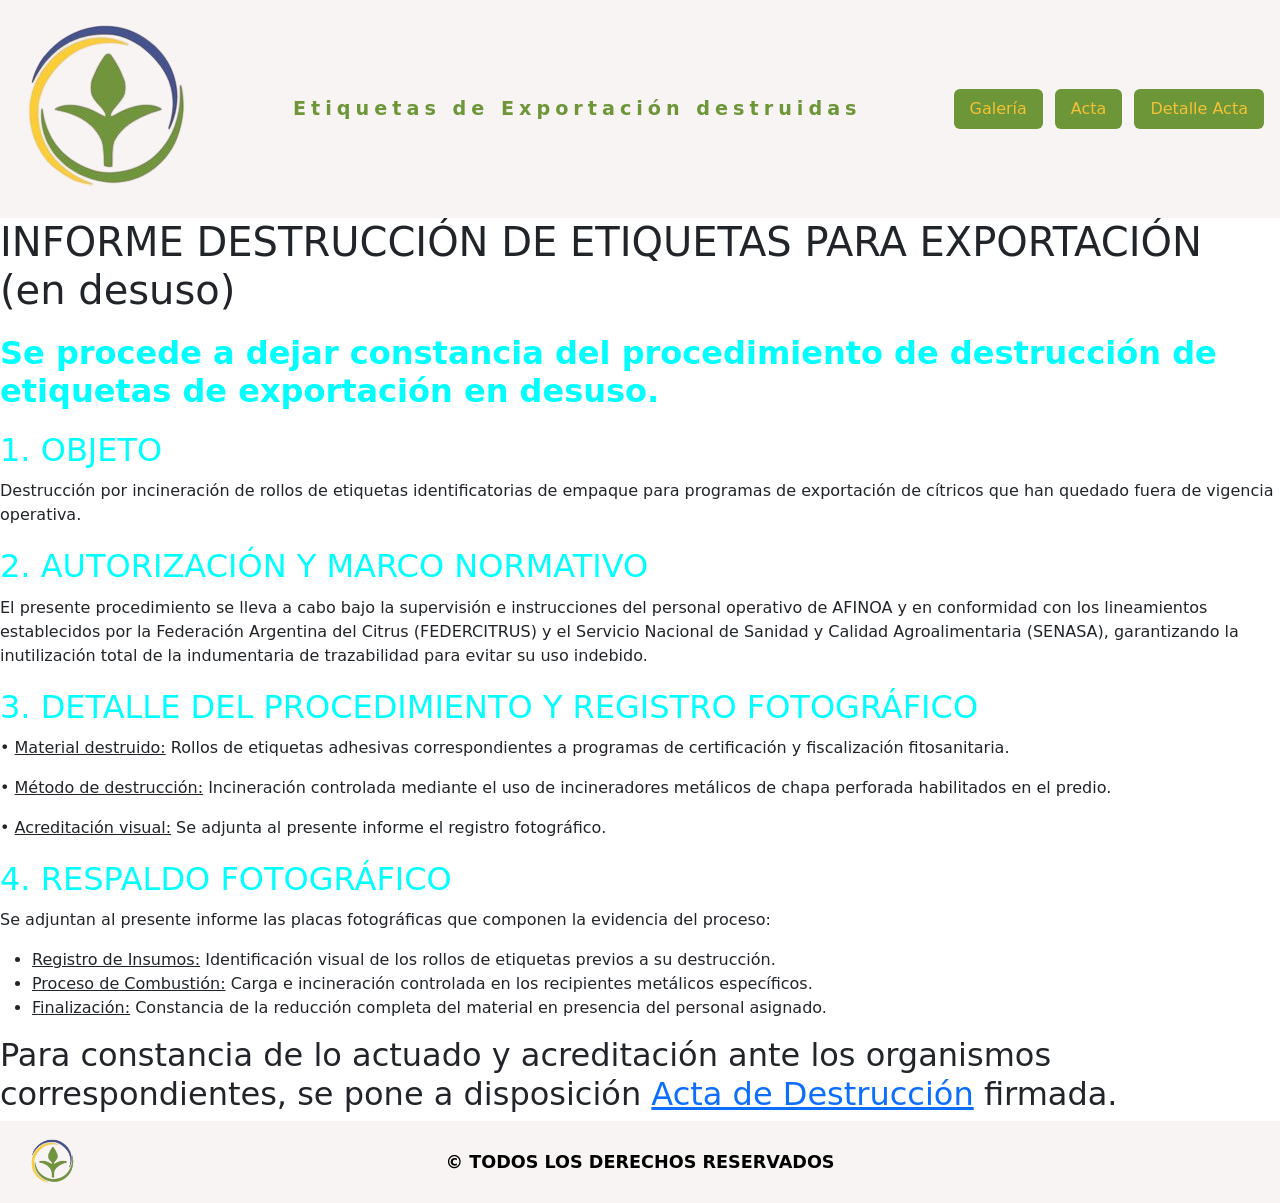
==== index.html @ 7166b17e "se crea index de destruccion etiquetas" ====
<!DOCTYPE html>
<html lang="en">

<head>
  <meta charset="UTF-8">
  <meta name="viewport" content="width=device-width, initial-scale=1.0">
  <title>Etiquetas Exportación</title>
  <link rel="stylesheet" href="https://cdn.jsdelivr.net/npm/bootstrap@5.3.8/dist/css/bootstrap.min.css" rel="stylesheet"
    integrity="sha384-sRIl4kxILFvY47J16cr9ZwB07vP4J8+LH7qKQnuqkuIAvNWLzeN8tE5YBujZqJLB" crossorigin="anonymous">
  <link rel="stylesheet" href="./css/estilos.css">
</head>

<body>
  <header>
    <nav class="nav-afinoa">
      <img src="./img/logo.png" alt="img">
      <p class="frase">Etiquetas de Exportación destruidas</p>
      <div class="botones">
        <a href="#a-referenciar" class="btn-nav">Galería</a>
        <a href="#a-referenciar" class="btn-nav">Acta</a>
        <a href="#a-referenciar" class="btn-nav">Detalle Acta</a>
      </div>
    </nav>
  </header>
  <main>
    <h1>INFORME DESTRUCCIÓN DE ETIQUETAS PARA EXPORTACIÓN (en desuso)</h1>

    <div class="card-body">
      <h3><strong>Se procede a dejar constancia del procedimiento de destrucción de etiquetas de exportación en
          desuso.</strong></h3>
      <h3>1. OBJETO</h3>
      <p class="card-text">
        Destrucción por incineración de rollos de etiquetas identificatorias de empaque para programas de exportación de
        cítricos que han quedado fuera de vigencia operativa.
      </p>
    </div>

    <div class="card-body">
      <h3>2. AUTORIZACIÓN Y MARCO NORMATIVO</h3>
      <p class="card-text">
        El presente procedimiento se lleva a cabo bajo la supervisión e instrucciones del personal operativo de AFINOA y
        en conformidad con los lineamientos establecidos por la Federación Argentina del Citrus (FEDERCITRUS) y el
        Servicio Nacional de Sanidad y Calidad Agroalimentaria (SENASA), garantizando la inutilización total de la
        indumentaria de trazabilidad para evitar su uso indebido.
      </p>
    </div>

    <div class="card-body">
      <h3>3. DETALLE DEL PROCEDIMIENTO Y REGISTRO FOTOGRÁFICO</h3>
      <p class="card-text">• <u>Material destruido:</u> Rollos de etiquetas adhesivas correspondientes a programas de
        certificación y fiscalización fitosanitaria.</p>

      <p>• <u>Método de destrucción:</u> Incineración controlada mediante el uso de incineradores metálicos de chapa
        perforada
        habilitados en el predio.</p>

      <p class="card-text">• <u>Acreditación visual:</u>
        Se adjunta al presente informe el registro fotográfico.
      </p>
    </div>

    <div class="card-body">
      <h3>4. RESPALDO FOTOGRÁFICO</h3>
      <p class="card-text">Se adjuntan al presente informe las placas fotográficas que componen la evidencia del
        proceso:</p>
      <ul>
        <li><u>Registro de Insumos:</u> Identificación visual de los rollos de etiquetas previos a su destrucción.
        </li>

        <li><u>Proceso de Combustión:</u> Carga e incineración controlada en los recipientes metálicos específicos.
        </li>

        <li><u>Finalización:</u> Constancia de la reducción completa del material en presencia del personal asignado.
        </li>
      </ul>
    </div>

    <h2>Para constancia de lo actuado y acreditación ante los organismos correspondientes, se pone a disposición <a
        href="">Acta
        de Destrucción</a> firmada.</h2>


    <footer class="footer-afinoa py-3">
      <div class="container-fluid">
        <div class="row align-items-center gy-2">
          <!-- Columna del Logo: Centrado en celular, a la izquierda en PC -->
          <div class="col-12 col-md-3 text-center text-md-start">
            <a href="./index.html">
              <img src="./img/logo.png" alt="Logo de Blog" class="img-fluid" style="max-height: 50px;" />
            </a>
          </div>

          <!-- Columna del Texto: Centrado en todo tamaño de pantalla -->
          <div class="col-12 col-md-6 text-center">
            <p class="copyright mb-0 fw-bold">© TODOS LOS DERECHOS RESERVADOS</p>
          </div>

          <!-- Columna vacía solo para PC (equilibra el espacio del logo) -->
          <div class="col-md-3 d-none d-md-block"></div>
        </div>
      </div>
    </footer>



  </main>




  <script src="https://cdn.jsdelivr.net/npm/bootstrap@5.3.8/dist/js/bootstrap.bundle.min.js"
    integrity="sha384-FKyoEForCGlyvwx9Hj09JcYn3nv7wiPVlz7YYwJrWVcXK/BmnVDxM+D2scQbITxI"
    crossorigin="anonymous"></script>
</body>

</html>
---- css/estilos.css ----
* {
  margin: 0;
  padding: 0;
  box-sizing: border-box;
}

.nav-afinoa {
  background: rgb(249, 244, 244);
  color: #fff;
  display: flex;
  align-items: center;
  justify-content: space-between;
  flex-wrap: wrap;
  gap: 1rem;
  padding: 1rem;
}

.frase {
  margin: 0;
  font-size: 1.2rem;
  font-weight: bold;
  letter-spacing: 5px;
  color: rgb(108, 150, 56);
}

.botones {
  display: flex;
  gap: .75rem;
  flex-wrap: wrap;
}

.btn-nav {
  color: rgb(243, 194, 53);
  text-decoration: none;
  padding: .5rem 1rem;
  border-radius: 6px;
  background: rgb(108, 150, 56);
  transition: background-color 0.3s ease;
}

.btn-nav:hover {
  background: rgb(52, 69, 137);
}

@media(max-width: 600px) {
  .nav-afinoa {
    flex-direction: column;
    align-items: flex-start;
  }
}

.card-body h3 {
  font-size: 2rem;
  margin: 20px 0 10px;
  color: aqua;
}

.footer-afinoa {
  background: rgb(249, 244, 244);
  color: #000;
  padding: 2rem 1rem;
  width: 100%;
}

.footer-afinoa img {
  max-width: 120px;
  height: auto;
}

.copyright {
  font-size: 1.1rem;
  font-weight: bold;
  margin: 0;
  color: #000;
}
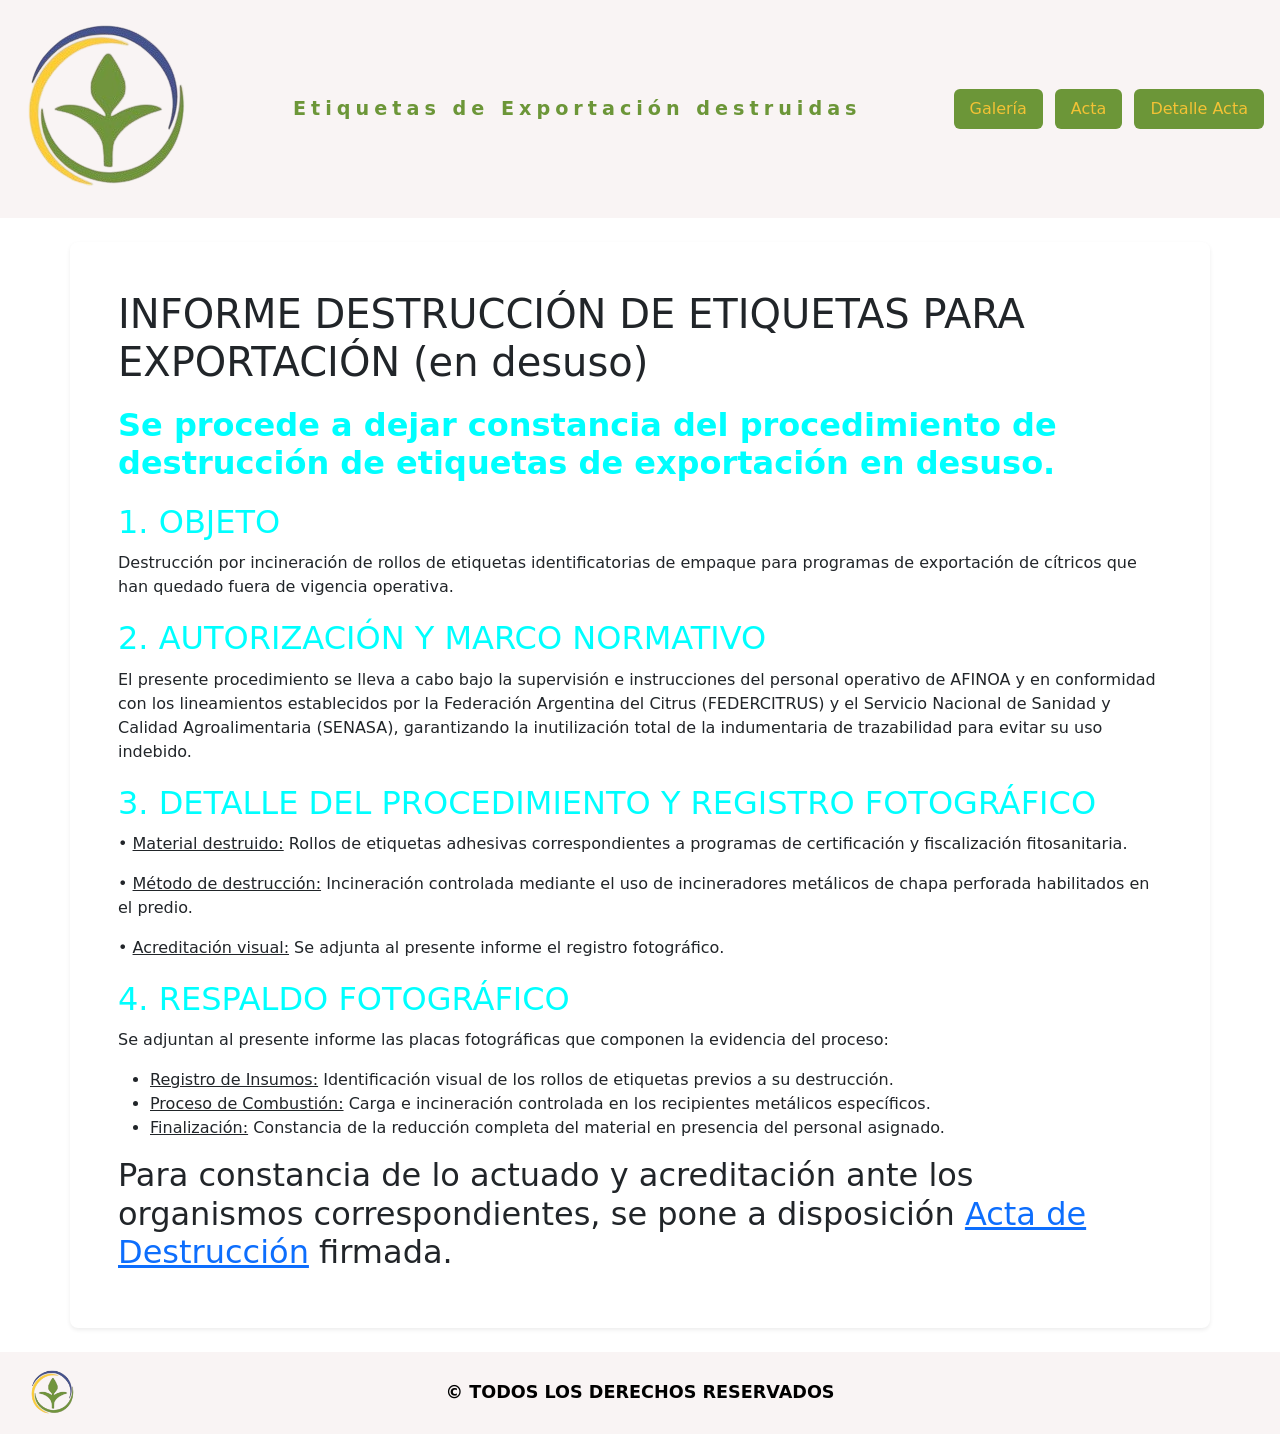
==== commit 1e4faa45: "se actualiza responsive" ====
--- a/index.html
+++ b/index.html
@@ -22,7 +22,7 @@
       </div>
     </nav>
   </header>
-  <main>
+  <main class="container-lg bg-white shadow-sm my-4 p-4 p-md-5 rounded-3">
     <h1>INFORME DESTRUCCIÓN DE ETIQUETAS PARA EXPORTACIÓN (en desuso)</h1>
 
     <div class="card-body">
@@ -80,32 +80,32 @@
         de Destrucción</a> firmada.</h2>
 
 
-    <footer class="footer-afinoa py-3">
-      <div class="container-fluid">
-        <div class="row align-items-center gy-2">
-          <!-- Columna del Logo: Centrado en celular, a la izquierda en PC -->
-          <div class="col-12 col-md-3 text-center text-md-start">
-            <a href="./index.html">
-              <img src="./img/logo.png" alt="Logo de Blog" class="img-fluid" style="max-height: 50px;" />
-            </a>
-          </div>
 
-          <!-- Columna del Texto: Centrado en todo tamaño de pantalla -->
-          <div class="col-12 col-md-6 text-center">
-            <p class="copyright mb-0 fw-bold">© TODOS LOS DERECHOS RESERVADOS</p>
-          </div>
-
-          <!-- Columna vacía solo para PC (equilibra el espacio del logo) -->
-          <div class="col-md-3 d-none d-md-block"></div>
-        </div>
-      </div>
-    </footer>
 
 
 
   </main>
 
+  <footer class="footer-afinoa py-3">
+    <div class="container-fluid">
+      <div class="row align-items-center gy-2">
+        <!-- Columna del Logo: Centrado en celular, a la izquierda en PC -->
+        <div class="col-12 col-md-3 text-center text-md-start">
+          <a href="./index.html">
+            <img src="./img/logo.png" alt="Logo de Blog" class="img-fluid" style="max-height: 50px;" />
+          </a>
+        </div>
 
+        <!-- Columna del Texto: Centrado en todo tamaño de pantalla -->
+        <div class="col-12 col-md-6 text-center">
+          <p class="copyright mb-0 fw-bold">© TODOS LOS DERECHOS RESERVADOS</p>
+        </div>
+
+        <!-- Columna vacía solo para PC (equilibra el espacio del logo) -->
+        <div class="col-md-3 d-none d-md-block"></div>
+      </div>
+    </div>
+  </footer>
 
 
   <script src="https://cdn.jsdelivr.net/npm/bootstrap@5.3.8/dist/js/bootstrap.bundle.min.js"
--- a/css/estilos.css
+++ b/css/estilos.css
@@ -72,4 +72,8 @@
   font-weight: bold;
   margin: 0;
   color: #000;
+}
+
+main {
+  width: 99%;
 }
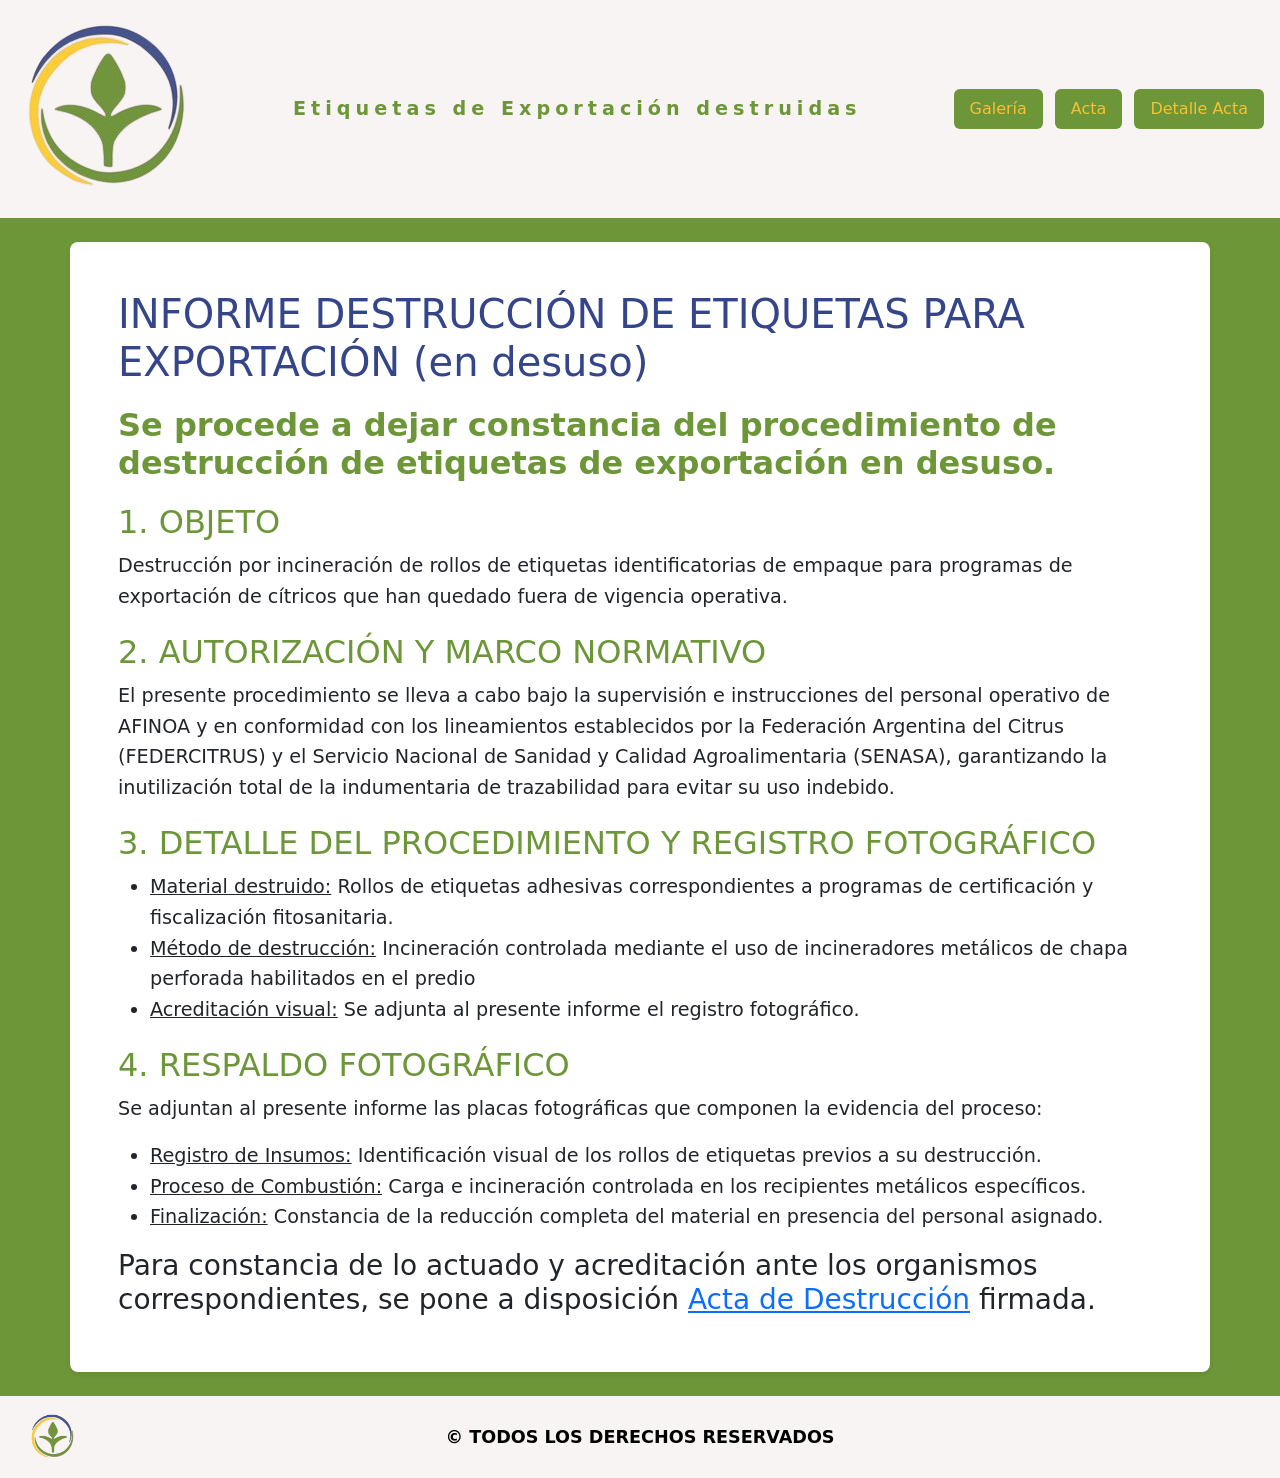
==== commit 36284d20: "se agregan colores al body y mejoras en los textos" ====
--- a/index.html
+++ b/index.html
@@ -47,16 +47,14 @@
 
     <div class="card-body">
       <h3>3. DETALLE DEL PROCEDIMIENTO Y REGISTRO FOTOGRÁFICO</h3>
-      <p class="card-text">• <u>Material destruido:</u> Rollos de etiquetas adhesivas correspondientes a programas de
-        certificación y fiscalización fitosanitaria.</p>
-
-      <p>• <u>Método de destrucción:</u> Incineración controlada mediante el uso de incineradores metálicos de chapa
-        perforada
-        habilitados en el predio.</p>
-
-      <p class="card-text">• <u>Acreditación visual:</u>
-        Se adjunta al presente informe el registro fotográfico.
-      </p>
+      <ul>
+        <li><u>Material destruido:</u> Rollos de etiquetas adhesivas correspondientes a programas de
+          certificación y fiscalización fitosanitaria.</li>
+        <li><u>Método de destrucción:</u> Incineración controlada mediante el uso de incineradores metálicos de chapa
+          perforada habilitados en el predio
+        </li>
+        <li><u>Acreditación visual:</u> Se adjunta al presente informe el registro fotográfico.</li>
+      </ul>
     </div>
 
     <div class="card-body">
@@ -75,9 +73,8 @@
       </ul>
     </div>
 
-    <h2>Para constancia de lo actuado y acreditación ante los organismos correspondientes, se pone a disposición <a
-        href="">Acta
-        de Destrucción</a> firmada.</h2>
+    <h3>Para constancia de lo actuado y acreditación ante los organismos correspondientes, se pone a disposición <a
+        href="">Acta de Destrucción</a> firmada.</h3>
 
 
 
--- a/css/estilos.css
+++ b/css/estilos.css
@@ -52,7 +52,7 @@
 .card-body h3 {
   font-size: 2rem;
   margin: 20px 0 10px;
-  color: aqua;
+  color: rgb(108, 150, 56);
 }
 
 .footer-afinoa {
@@ -75,5 +75,27 @@
 }
 
 main {
-  width: 99%;
+  width: 95%;
+}
+
+h1,
+h2 {
+  color: rgb(52, 69, 137);
+}
+
+/* Agrandar párrafos dentro del contenedor principal */
+main p {
+  font-size: 1.2rem;
+  /* Aumenta el tamaño un 15% (aprox 18.4px) */
+  line-height: 1.6;
+  /* Mejora el interlineado para facilitar la lectura */
+}
+
+main ul {
+  font-size: 1.2rem;
+  line-height: 1.6;
+}
+
+body {
+  background-color: rgb(108, 150, 56);
 }
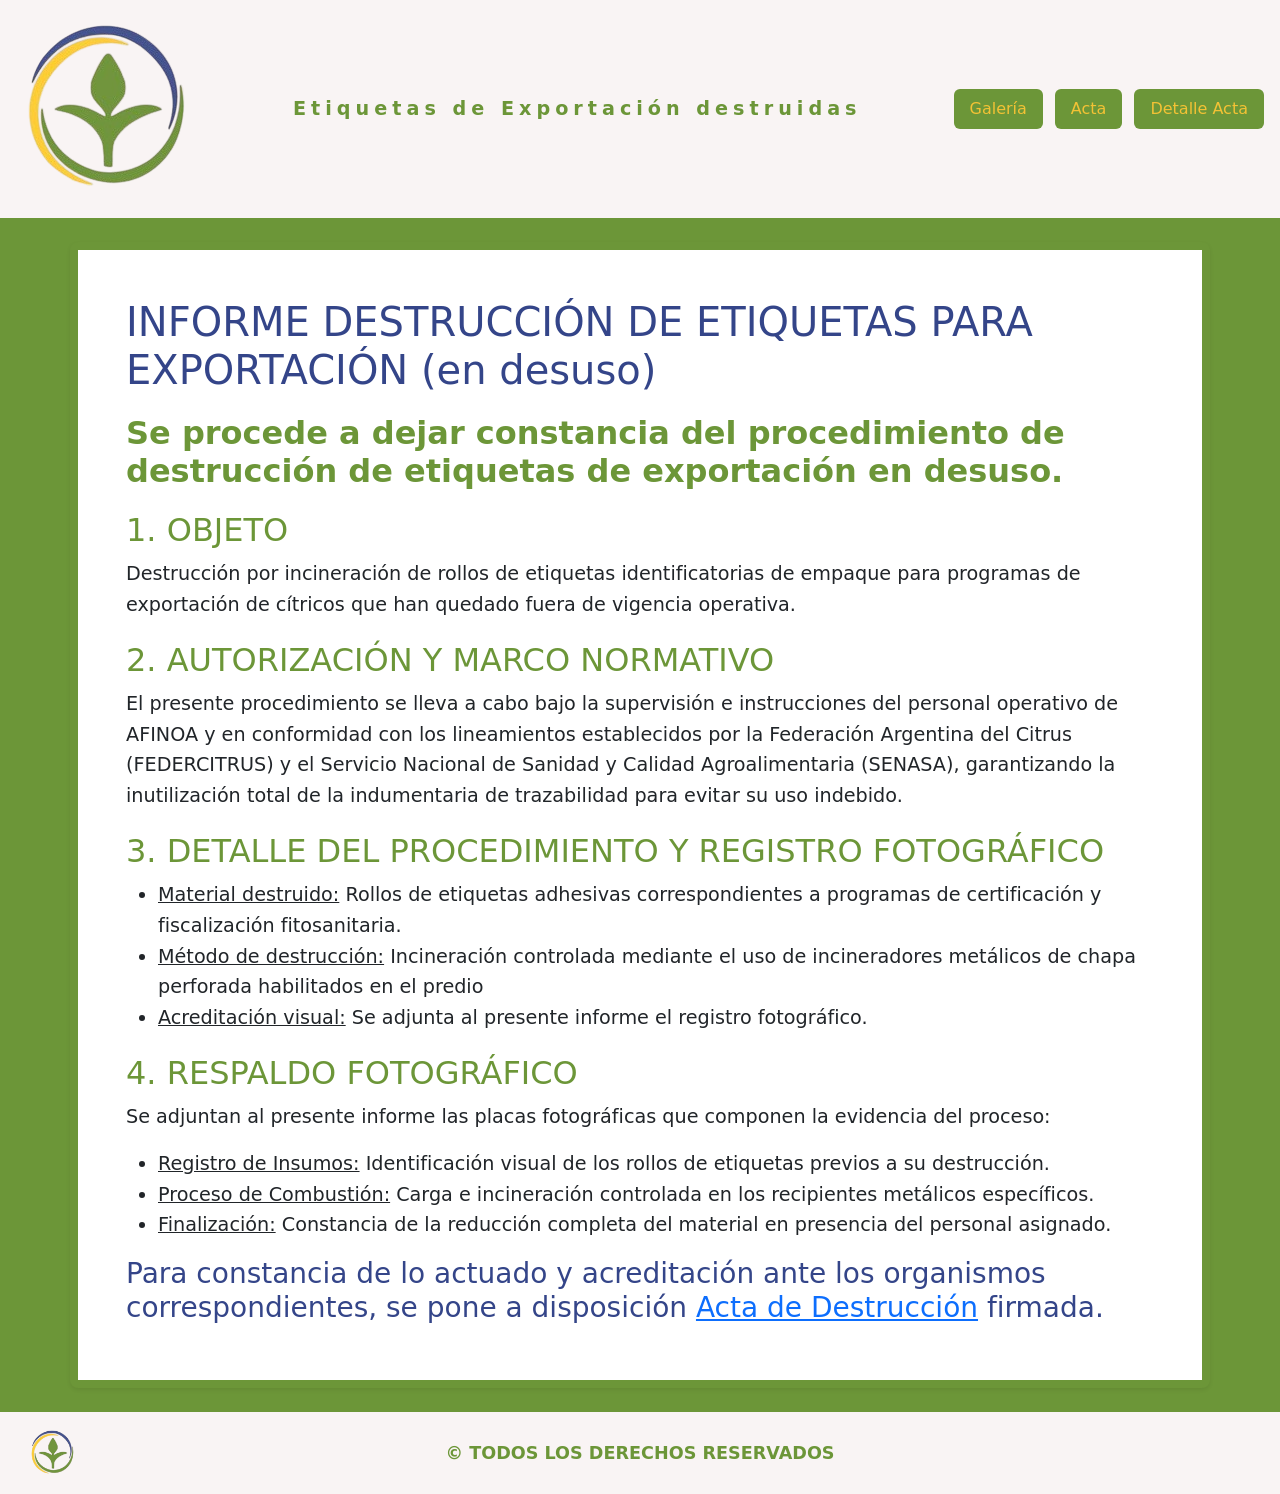
==== commit 91876b61: "se crean las paginas galeria, acta, detalle acta. Se cargan las imagenes y documentos" ====
--- a/index.html
+++ b/index.html
@@ -1,5 +1,5 @@
 <!DOCTYPE html>
-<html lang="en">
+<html lang="es">
 
 <head>
   <meta charset="UTF-8">
@@ -16,9 +16,9 @@
       <img src="./img/logo.png" alt="img">
       <p class="frase">Etiquetas de Exportación destruidas</p>
       <div class="botones">
-        <a href="#a-referenciar" class="btn-nav">Galería</a>
-        <a href="#a-referenciar" class="btn-nav">Acta</a>
-        <a href="#a-referenciar" class="btn-nav">Detalle Acta</a>
+        <a href="./paginas/galeria.html" class="btn-nav">Galería</a>
+        <a href="./paginas/acta.html" class="btn-nav">Acta</a>
+        <a href="./paginas/detalle-acta.html" class="btn-nav">Detalle Acta</a>
       </div>
     </nav>
   </header>
@@ -73,12 +73,8 @@
       </ul>
     </div>
 
-    <h3>Para constancia de lo actuado y acreditación ante los organismos correspondientes, se pone a disposición <a
-        href="">Acta de Destrucción</a> firmada.</h3>
-
-
-
-
+    <h3 class="texto-solo">Para constancia de lo actuado y acreditación ante los organismos correspondientes, se pone a
+      disposición <a href="./paginas/acta.html">Acta de Destrucción</a> firmada.</h3>
 
 
   </main>
@@ -95,7 +91,7 @@
 
         <!-- Columna del Texto: Centrado en todo tamaño de pantalla -->
         <div class="col-12 col-md-6 text-center">
-          <p class="copyright mb-0 fw-bold">© TODOS LOS DERECHOS RESERVADOS</p>
+          <p class="copyright mb-0 fw-bold" style="color: rgb(108,150,56);">© TODOS LOS DERECHOS RESERVADOS</p>
         </div>
 
         <!-- Columna vacía solo para PC (equilibra el espacio del logo) -->
--- a/css/estilos.css
+++ b/css/estilos.css
@@ -75,7 +75,21 @@
 }
 
 main {
-  width: 95%;
+  width: 92%;
+  /* Deja un 4% de margen libre a cada lado en móviles */
+  margin-left: auto;
+  margin-right: auto;
+  border: 8px solid rgb(108, 150, 56);
+  /* Tu borde verde */
+  border-radius: 20px;
+  overflow: hidden;
+}
+
+/* En pantallas de computadora (MD para arriba) vuelve a su ancho estándar */
+@media (min-width: 768px) {
+  main {
+    width: 100%;
+  }
 }
 
 h1,
@@ -98,4 +112,18 @@
 
 body {
   background-color: rgb(108, 150, 56);
+}
+
+.texto-solo {
+  color: rgb(52, 69, 137);
+}
+
+.btn-afinoa {
+  background-color: rgb(108, 150, 56);
+  color: rgb(243, 194, 53);
+}
+
+.btn-afinoa:hover {
+  background-color: rgb(52, 69, 137);
+  color: rgb(243, 194, 53);
 }
